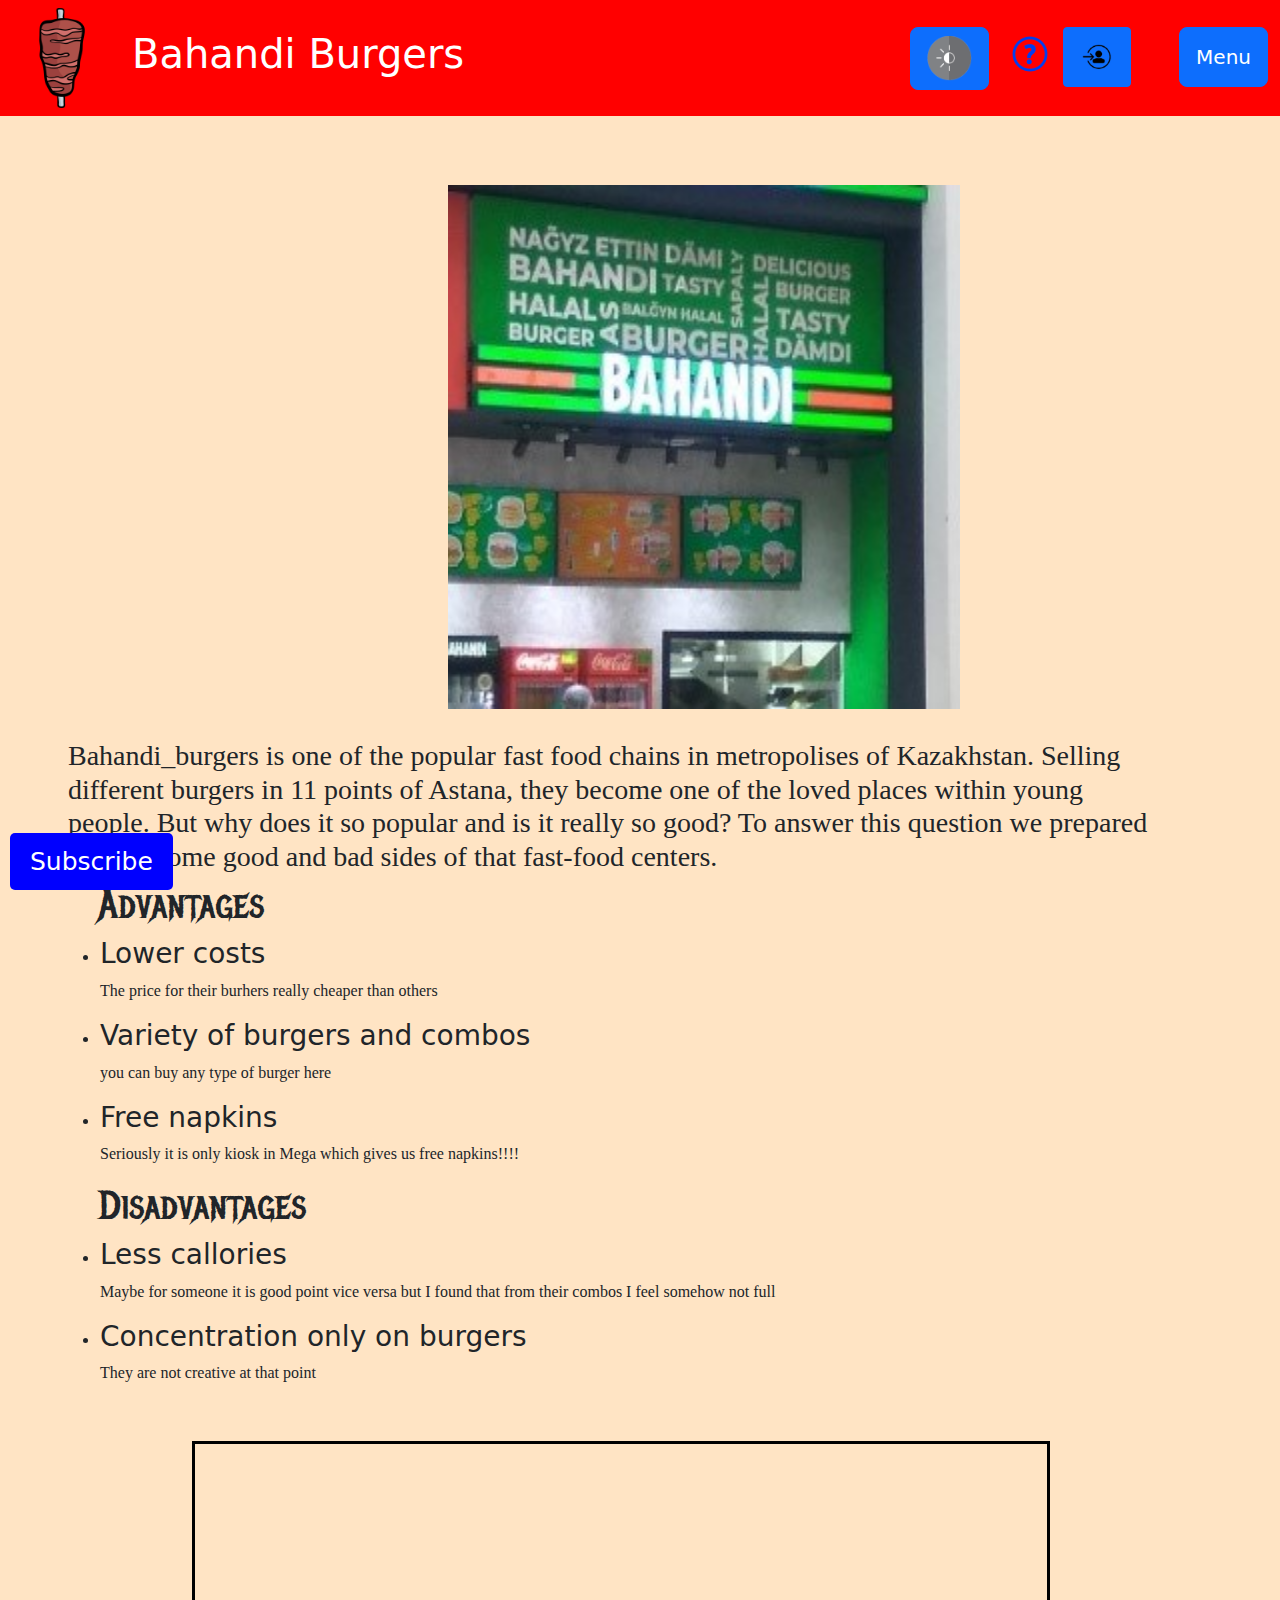
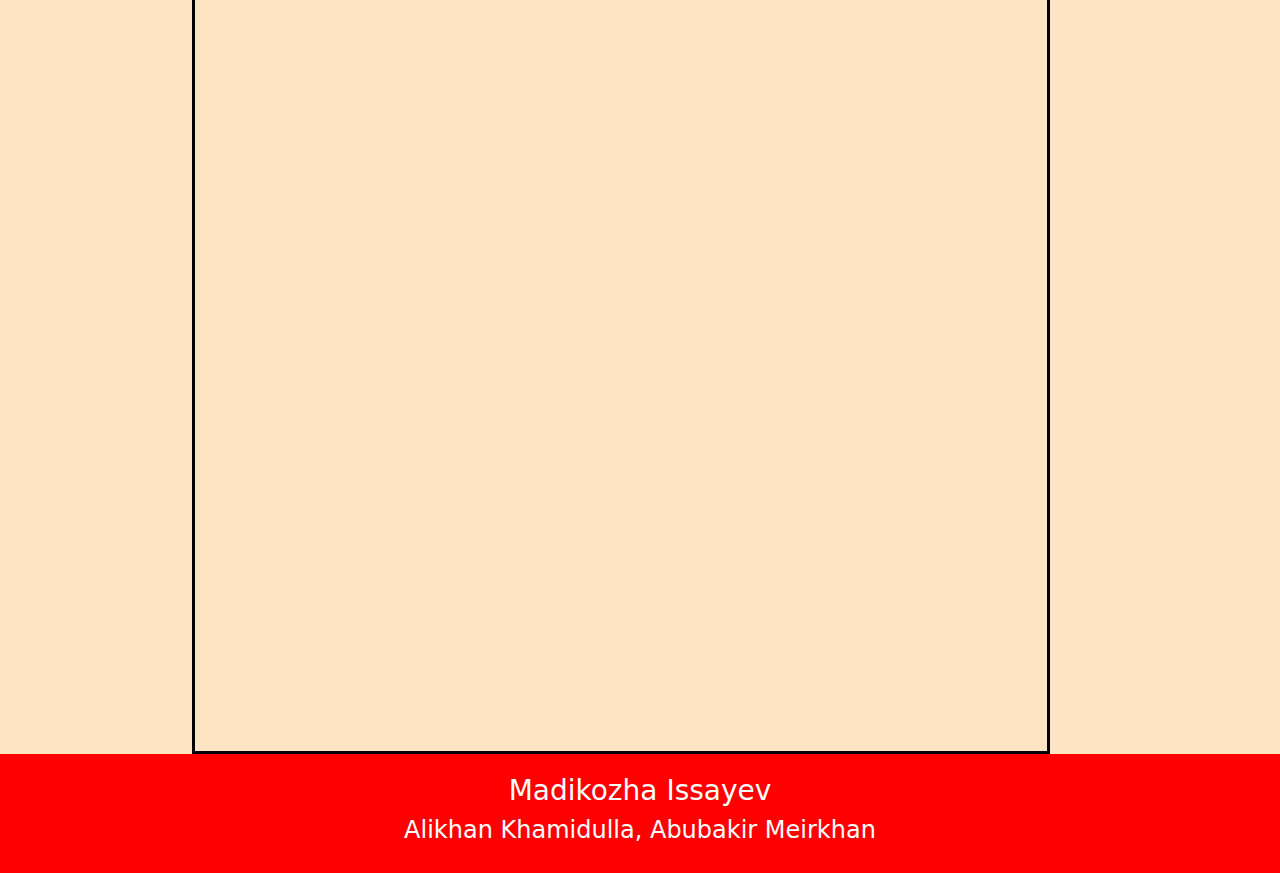
==== codes/bahandi.html @ 2fc4fcee "Merge branch 'main' into Alikhan's" ====
<!DOCTYPE html>
<html lang="en">
<head>
    <meta charset="UTF-8">
    <meta name="viewport" content="width=device-width, initial-scale=1.0">
    <title>Bahandi</title>
    <meta name="viewport" content="width=device-width, initial-scale=1">
    <link href="https://cdn.jsdelivr.net/npm/bootstrap@5.3.3/dist/css/bootstrap.min.css" rel="stylesheet" integrity="sha384-QWTKZyjpPEjISv5WaRU9OFeRpok6YctnYmDr5pNlyT2bRjXh0JMhjY6hW+ALEwIH" crossorigin="anonymous">
    <link rel = "stylesheet" href = "fails.css">
    <link rel ="stylesheet" href="for_popup.css">
    <link href='https://fonts.googleapis.com/css?family=Metal Mania' rel='stylesheet'>
    <script src="https://cdn.jsdelivr.net/npm/bootstrap@5.3.3/dist/js/bootstrap.bundle.min.js"></script>

    <script src = "scripts/general.js"></script>


    <script src="scripts/popup.js"></script>
</head>
<body class = "bodyBack">
    
    <div class = "offcanvas offcanvas-end bg-danger" id = "menu">
        <div class="offcanvas-header">
            <h1 class="offcanvas-title text-white">Main Menu</h1>
            <button type="button" class="btn-close" data-bs-dismiss="offcanvas"></button>
          </div>
          <div class="offcanvas-body">
            <div class = "navbar navbar-inverse ">
                <ul class="menu" style="list-style: none; display:flex;">
                    <li class = "navButtons"><a href="bahandi.html"><img alt="Bahandi logotype" src="images/bahandilogo.png" height="50px"></a></li>
                    <li class = "navButtons"><a href="SF.html"><img alt="SF logotype" src="images/shaurma-logo.png" height="50px"></a></li>
                    <li class = "navButtons"><a href="shekas.html"><img alt="Zhekas logotype" src="images/zhekas-logo.png" height="50px"></a></li>
                    <li class = "navButtons"><a href="orders.html" class = "navButtons">Discounts</a></li>
                    
                </ul>
            </div>
          </div>
    </div>
    <nav class = "navbar  navbar-default fixed-top" style = "background-color: red;">
    <header class="container-fluid ">
        <div class="logo" style="display: flex; align-items: center;">
            <a href="index.html">
                <img class="logoImg" alt="doneravatar" src="images/donerava.png" height="100px">
            </a>
            <h1 style="color: white; margin-left: 20px;">Bahandi Burgers</h1>
        </div>

           <div class = "col sm-4 ">
                <button class="btn btn-primary float-end btn-lg" style = "height: 60px;" type="button" data-bs-toggle="offcanvas" data-bs-target="#menu">
                    Menu
                </button>
                <a href="login.html" class = "float-end me-5">
                <button class = "btn btn-primary btn-sm">                
                    <img src="images/Login_icon.png">
                </button>
                </a>
                <button class="btn float-end">
                    <a href="FAQ.html"><img src="images/question.png"></a>
                </button>
                <button class="btn btn-lg btn-primary float-end me-2" id = "mode_btn" onclick="mode()">
                    <img src = "images/dark_mode.png" height="45px;">
                </button>
            </div>
               
    </header>
</nav>
<div style="height: 180px;">a</div>
    <div>
    <div id = "imageContainer" style="margin-left: 35%; margin-right: 31%;">
            <img class="image" src="images/bahandi_burgers.jpg" style="margin-top: 5px; margin-bottom: 10px;" alt = "bahandi_burgers in Mega silkway" height="524" width="512"> 
     </div>   

     <div id = "Content" class = "container ms-5">
        <section >
            <h3 class = "comicFont">Bahandi_burgers is one of the popular fast food chains in metropolises of Kazakhstan. Selling different burgers in 11 points of Astana, they become one of 
                the loved places within young people. But why does it so popular and is it really so good? To answer this question we prepared for you some good and bad 
                sides of that fast-food centers.                
            <h2 class = "metalFont" style="margin-left: 30px;">
                Advantages
            </h2>

            <ul>
                <li>
                    <h3>Lower costs</h3>
                    <p>The price for their burhers really cheaper than others</p>
                </li>
                <li>
                    <h3>Variety of burgers and combos</h3>
                    <p>you can buy any type of burger here</p>
                </li>
                <li>
                    <h3>Free napkins</h3>
                    <p>Seriously it is only kiosk in Mega which gives us free napkins!!!!</p>
                </li>
            </ul>

            <h2 class = "metalFont" style="margin-left: 30px;">
                Disadvantages
            </h2>

            <ul>
                <li>
                    <h3>Less callories</h3>
                    <p>Maybe for someone it is good point vice versa but I found that from their combos I feel somehow not full</p>
                </li>
                <li>
                    <h3>Concentration only on burgers</h3>
                    <p>They are not creative at that point</p>
                </li>
                
            </ul>
        </section>
     </div>
</div>
<div class = "mapContainer">
    <iframe class = "map" src="https://maps.google.com/maps?width=100%25&amp;height=100%&amp;hl=en&amp;q=bahandi%20burgers%20astana+(My%20Business%20Name)&amp;t=&amp;z=14&amp;ie=UTF8&amp;iwloc=B&amp;output=embed" allowfullscreen="" loading="lazy" referrerpolicy="no-referrer-when-downgrade"></iframe>

</div >
        <footer > 
            <div id="popup-container" >
                <button class="footer-popup-btn" onclick="togglePopup()">
                    Subscribe
                    </button>
              
                  <div id="popupOverlay" 
                       class="overlay-container">
                      <div class="popup-box">
                          <h2 style="color: blue;">Subscribe</h2>
                          <form class="form-container">
                              <p>Subscribe to our doner review team to see more reviews!</p>
                              <label class="form-label" for="email">Email:</label>
                              <input class="form-input"
                                     type="email" 
                                     placeholder="Enter Your Email"
                                     id="email" 
                                     name="email" required>
              
                              <button class="btn-submit" 
                                      type="submit">
                                Submit
                                </button>
                          </form>
              
                          <button class="btn-close-popup" 
                                  onclick="togglePopup()">
                            Close
                            </button>
                      </div>
                  </div>
              
            </div>
            <div id="bottom"  class="footers">
                        <h3>Madikozha Issayev</h3>
                <h4>Alikhan Khamidulla, Abubakir Meirkhan</h4>
            </div>
        </footer>
</body>
</html>
---- codes/fails.css ----
.container {
    display: flex;
    justify-content: space-between;
    padding: 20px;
}


.about-us {
    background-image: url(images/grey-back.png);
    background-size: cover;
    color: white;
    padding: 20px;
    height: 660px;
    margin-bottom: -20px;
    margin-top: -20px;
    margin-left: -30px;
    text-shadow: 1px 1px 2px black;  
    background-color: black;
    font-size: 27px;
    text-align: center;
}

.image-container {
    margin-top: -20px;
    margin-bottom: -25px;
    margin-right: -40px;
}
.footers{
    background-color: red; 
    color: white;
     padding: 20px; 
     text-align: center; 
     margin-bottom: -10px; 
     margin-left: -20px; 
     margin-right: -20px;
}

.headers{
    background-color: red;
    padding: 20px;
    display: flex;
    justify-content: space-between;
    align-items: center;
    margin-top: -20px;
    margin-left: -20px;
    margin-right: -20px;
    color:white;
    
}

.navButtons{
    margin-right: 20px;
    font-size: 25px;
    color: white;
    text-decoration: none;
}
.navButtons:hover{
    margin-top:10px;
    background-color:white;
    color: black;
}
button:hover{
    margin-top: 5px;
}

.bodyBack{
    background-color: bisque;
}
#imageContainer:hover{
    background-color: bisque;
    margin-top: 10px;
}


.metalFont{   
    font-family: 'Metal Mania';
    font-size: 40px;
}
p{
    font-family: Comic Sans Ms;
}
.comicFont{
    font-family: Comic Sans Ms;
}

.mapContainer{
    margin-top: 20px;
    margin-left: 15%;
    margin-right: 18%;
    border: 3px solid black;
}
.map:hover{
    box-shadow: 10px 10px 5px 2px lightblue;
    margin-top: -10px;
    margin-bottom: 10px;
}
.map{    
    height: 900px;
    width: 1000px;
}
.logoImg:hover{
    margin-top: 10px;
}
#rightContent{
    float:right;
    margin-right: 0%;
    display: block;
    height: 1000px;
}

.box {
    border: 2px solid black; 
    padding: 20px; 
    width: 300px;
    height: auto; 
    border-radius: 10px; 
    box-shadow: 3px 3px 10px rgba(0, 0, 0, 0.1); 
}
.active {
    background-color: #04AA6D;
    color: white;
  }
  .center {
    display: flex;
    justify-content: center;
    align-items: center;
    height: 100vh; 
    flex-direction: column;
}
.city {
    background-color: rgb(192, 9, 9);
    color: white;
    border: 2px solid black;
  }



.index_info{
    background-image: url(images/grey-back.png); 
    background-size: cover;
    color: white;  /* Light text to contrast the background */
    padding: 20px;
    height: 700px; 
    margin-bottom: -20px; 
    margin-top: -20px; 
    margin-left: -30px;
    text-shadow: black;
    background-color: black;
    font-size: 27px;
    text-align: center;
}


.image:hover{
    margin-top: 10px;
    margin-left: 10px;
    box-shadow: 10px 10px 50px 2px;
}


table, tr, td {
    border: 10px solid green;
}

input[type=submit]{
    height: 45px;
     width: 70px;
}
input[type=text] {
    width: 300px;
    padding: 12px 20px;
    margin: 8px 0;
    box-sizing: border-box;
}
.carousel-inner img {
    max-height: 300px; /* Set a maximum height for the images */
    width: auto; /* Maintain the aspect ratio by automatically adjusting the width */
    object-fit: cover; /* Ensure the image covers the container proportionally */
  }

  .dark-mode{
    background-color: rgb(45, 41, 41);
    color: white;
}
.child-dark-mode{
    background-color: rgb(120, 85, 85);
    color: white;
}
---- codes/for_popup.css ----
/* Scope the entire popup to a specific ID to prevent global effects */
.footer-popup-btn {
    position: fixed; /* Fixed position relative to the viewport */
    bottom: 10px; /* Distance from the bottom of the viewport */
    left: 10px;   /* Distance from the left of the viewport */
    z-index: 999; /* Make sure it stays on top */
    padding: 10px 20px;
    background-color: blue;
    color: white;
    border: none;
    border-radius: 5px;
    cursor: pointer;
    
}

#popup-container {
    font-size: 25px;
}

#popup-container .btn-open-popup {
    padding: 12px 24px;
    font-size: 18px;
    background-color: blue;
    color: #fff;
    border: none;
    border-radius: 8px;
    cursor: pointer;
    transition: background-color 0.3s ease;
}

#popup-container .btn-open-popup:hover {
    background-color: #0f98b7;
}

#popup-container .overlay-container {
    display: none;
    position: fixed;
    top: 0;
    left: 0;
    width: 100%;
    height: 100%;
    background: rgba(0, 0, 0, 0.6);
    justify-content: center;
    align-items: center;
    opacity: 0;
    transition: opacity 0.3s ease;
}

#popup-container .popup-box {
    background: #fff;
    padding: 24px;
    border-radius: 12px;
    box-shadow: 0 0 20px rgba(0, 0, 0, 0.4);
    width: 320px;
    text-align: center;
    opacity: 0;
    transform: scale(0.8);
    animation: fadeInUp 0.5s ease-out forwards;
}

#popup-container .form-container {
    display: flex;
    flex-direction: column;
}

#popup-container .form-label {
    margin-bottom: 10px;
    font-size: 16px;
    color: #444;
    text-align: left;
}

#popup-container .form-input {
    padding: 10px;
    margin-bottom: 20px;
    border: 1px solid #ccc;
    border-radius: 8px;
    font-size: 16px;
    width: 100%;
    box-sizing: border-box;
}

#popup-container .btn-submit,
#popup-container .btn-close-popup {
    padding: 12px 24px;
    border: none;
    border-radius: 8px;
    cursor: pointer;
    transition: background-color 0.3s ease, color 0.3s ease;
}

#popup-container .btn-submit {
    background-color: blue;
    color: #fff;
}

#popup-container .btn-close-popup {
    margin-top: 12px;
    background-color: #3c75e7;
    color: #fff;
}

#popup-container .btn-submit:hover,
#popup-container .btn-close-popup:hover {
    background-color: blue;
}

@keyframes fadeInUp {
    from {
        opacity: 0;
        transform: translateY(20px);
    }

    to {
        opacity: 1;
        transform: translateY(0);
    }
}

#popup-container .overlay-container.show {
    display: flex;
    opacity: 1;
}
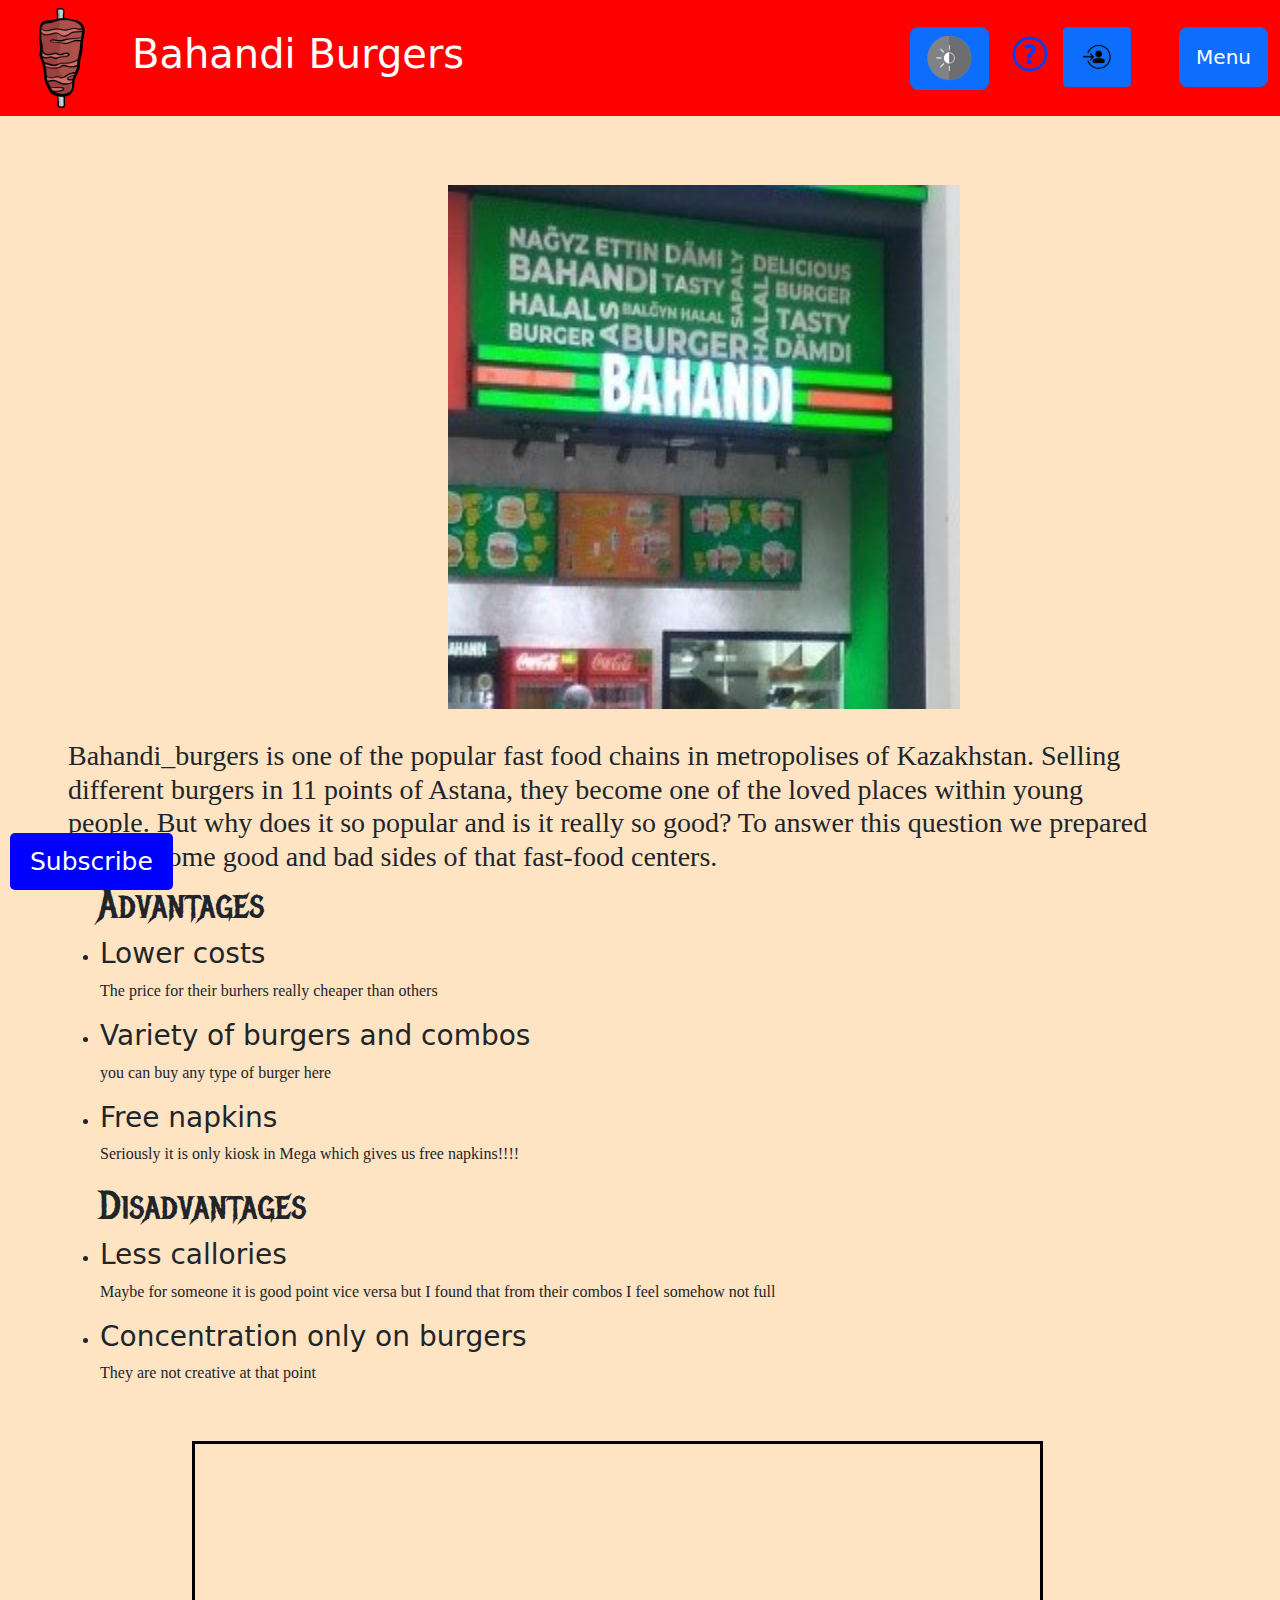
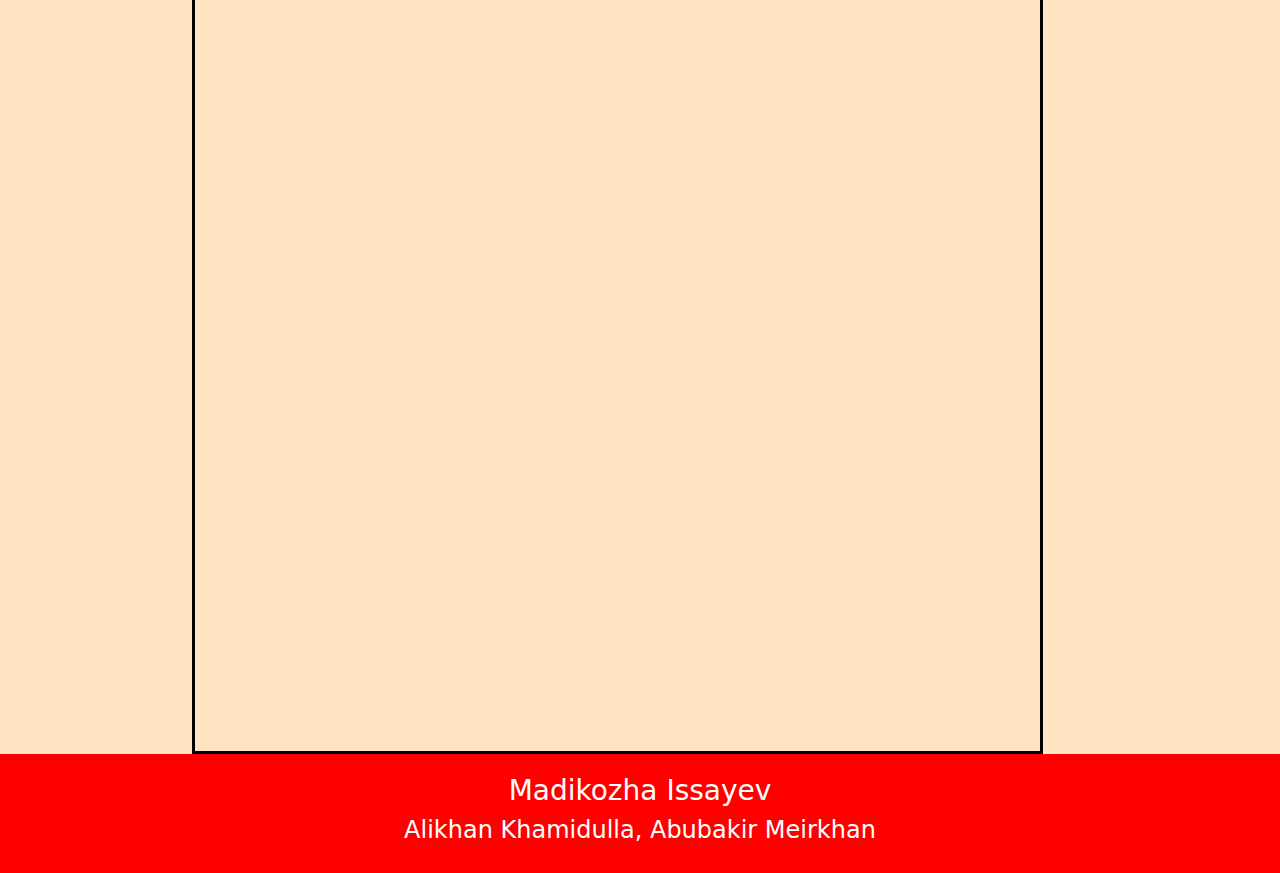
==== commit 29902517: "user page" ====
--- a/codes/bahandi.html
+++ b/codes/bahandi.html
@@ -29,6 +29,7 @@
                     <li class = "navButtons"><a href="bahandi.html"><img alt="Bahandi logotype" src="images/bahandilogo.png" height="50px"></a></li>
                     <li class = "navButtons"><a href="SF.html"><img alt="SF logotype" src="images/shaurma-logo.png" height="50px"></a></li>
                     <li class = "navButtons"><a href="shekas.html"><img alt="Zhekas logotype" src="images/zhekas-logo.png" height="50px"></a></li>
+                    <li class = "navButtons"><a href="profile.html"><img alt="Profile logo" src="images/profile.png" height="50px"></a></li>
                     <li class = "navButtons"><a href="orders.html" class = "navButtons">Discounts</a></li>
                     
                 </ul>
@@ -125,7 +126,7 @@
                        class="overlay-container">
                       <div class="popup-box">
                           <h2 style="color: blue;">Subscribe</h2>
-                          <form class="form-container">
+                          <form class="form-container" id = "form-con">
                               <p>Subscribe to our doner review team to see more reviews!</p>
                               <label class="form-label" for="email">Email:</label>
                               <input class="form-input"
@@ -134,11 +135,17 @@
                                      id="email" 
                                      name="email" required>
               
-                              <button class="btn-submit" 
-                                      type="submit">
+                              <button class="btn-submit"  onclick="popUpSubmit()"
+                                      type="button">
                                 Submit
                                 </button>
                           </form>
+        
+                          <div id = "after-form-check" >
+                            <h5 id = "pop-up-name"></h5>
+                            <form>
+                            <button class="btn btn-primary" type="submit">Submit</button></form>
+                          </div>
               
                           <button class="btn-close-popup" 
                                   onclick="togglePopup()">
--- a/codes/fails.css
+++ b/codes/fails.css
@@ -67,8 +67,7 @@
     background-color: bisque;
 }
 #imageContainer:hover{
-    background-color: bisque;
-    margin-top: 10px;
+    /* margin-top: 10px; */
 }
 
 
@@ -86,14 +85,14 @@
 .mapContainer{
     margin-top: 20px;
     margin-left: 15%;
-    margin-right: 18%;
+    margin-right: 18.5%;
     border: 3px solid black;
 }
-.map:hover{
+/* .map:hover{
     box-shadow: 10px 10px 5px 2px lightblue;
     margin-top: -10px;
     margin-bottom: 10px;
-}
+} */
 .map{    
     height: 900px;
     width: 1000px;
@@ -187,3 +186,18 @@
     color: white;
 }
 
+
+.star {
+    font-size: 40px;
+    color: gray;
+    cursor: pointer;
+}
+.star.selected {
+    color: gold;
+}
+
+#train {
+    position: relative;
+    cursor: pointer;
+  }
+
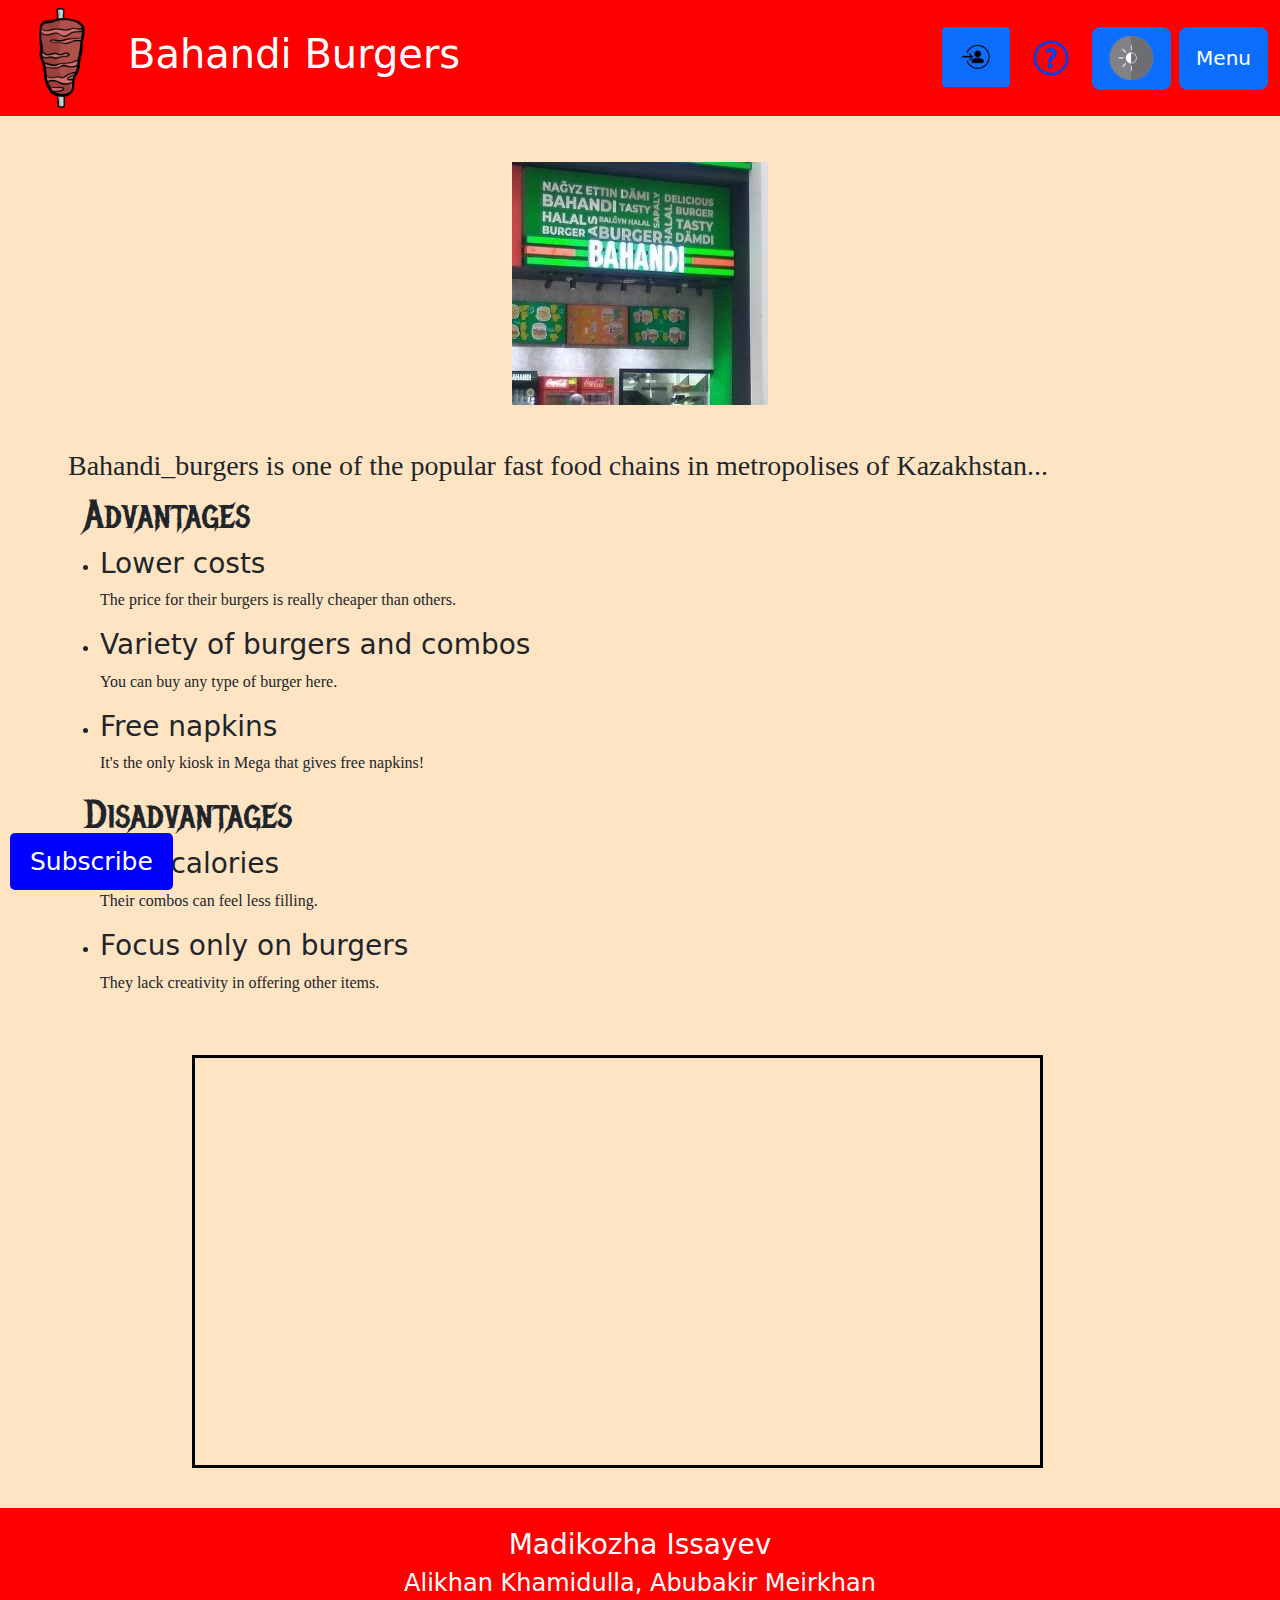
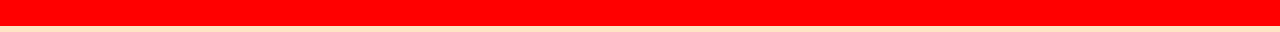
==== commit e91fef0b: "For Mobile" ====
--- a/codes/bahandi.html
+++ b/codes/bahandi.html
@@ -4,161 +4,126 @@
     <meta charset="UTF-8">
     <meta name="viewport" content="width=device-width, initial-scale=1.0">
     <title>Bahandi</title>
-    <meta name="viewport" content="width=device-width, initial-scale=1">
     <link href="https://cdn.jsdelivr.net/npm/bootstrap@5.3.3/dist/css/bootstrap.min.css" rel="stylesheet" integrity="sha384-QWTKZyjpPEjISv5WaRU9OFeRpok6YctnYmDr5pNlyT2bRjXh0JMhjY6hW+ALEwIH" crossorigin="anonymous">
-    <link rel = "stylesheet" href = "fails.css">
-    <link rel ="stylesheet" href="for_popup.css">
-    <link href='https://fonts.googleapis.com/css?family=Metal Mania' rel='stylesheet'>
+    <link rel="stylesheet" href="fails.css">
+    <link rel="stylesheet" href="for_popup.css">
+    <link href="https://fonts.googleapis.com/css?family=Metal+Mania" rel="stylesheet">
     <script src="https://cdn.jsdelivr.net/npm/bootstrap@5.3.3/dist/js/bootstrap.bundle.min.js"></script>
-
-    <script src = "scripts/general.js"></script>
-
-
+    <script src="scripts/general.js"></script>
     <script src="scripts/popup.js"></script>
 </head>
-<body class = "bodyBack">
-    
-    <div class = "offcanvas offcanvas-end bg-danger" id = "menu">
+<body class="bodyBack">
+    <!-- Offcanvas Menu -->
+    <div class="offcanvas offcanvas-end bg-danger" id="menu">
         <div class="offcanvas-header">
             <h1 class="offcanvas-title text-white">Main Menu</h1>
             <button type="button" class="btn-close" data-bs-dismiss="offcanvas"></button>
-          </div>
-          <div class="offcanvas-body">
-            <div class = "navbar navbar-inverse ">
-                <ul class="menu" style="list-style: none; display:flex;">
-                    <li class = "navButtons"><a href="bahandi.html"><img alt="Bahandi logotype" src="images/bahandilogo.png" height="50px"></a></li>
-                    <li class = "navButtons"><a href="SF.html"><img alt="SF logotype" src="images/shaurma-logo.png" height="50px"></a></li>
-                    <li class = "navButtons"><a href="shekas.html"><img alt="Zhekas logotype" src="images/zhekas-logo.png" height="50px"></a></li>
-                    <li class = "navButtons"><a href="profile.html"><img alt="Profile logo" src="images/profile.png" height="50px"></a></li>
-                    <li class = "navButtons"><a href="orders.html" class = "navButtons">Discounts</a></li>
-                    
-                </ul>
+        </div>
+        <div class="offcanvas-body">
+            <ul class="menu list-unstyled d-flex">
+                <li class="navButtons me-2"><a href="bahandi.html"><img src="images/bahandilogo.png" alt="Bahandi logo" height="50"></a></li>
+                <li class="navButtons me-2"><a href="SF.html"><img src="images/shaurma-logo.png" alt="SF logo" height="50"></a></li>
+                <li class="navButtons me-2"><a href="shekas.html"><img src="images/zhekas-logo.png" alt="Zhekas logo" height="50"></a></li>
+                <li class="navButtons me-2"><a href="profile.html"><img src="images/profile.png" alt="Profile logo" height="50"></a></li>
+                <li class="navButtons"><a href="orders.html">Discounts</a></li>
+            </ul>
+        </div>
+    </div>
+    
+    <!-- Navbar -->
+    <nav class="navbar navbar-default fixed-top" style="background-color: red;">
+        <header class="container-fluid d-flex align-items-center justify-content-between">
+            <div class="logo d-flex align-items-center">
+                <a href="index.html"><img src="images/donerava.png" class="logoImg" alt="doneravatar" height="100"></a>
+                <h1 class="ms-3 text-white">Bahandi Burgers</h1>
             </div>
-          </div>
-    </div>
-    <nav class = "navbar  navbar-default fixed-top" style = "background-color: red;">
-    <header class="container-fluid ">
-        <div class="logo" style="display: flex; align-items: center;">
-            <a href="index.html">
-                <img class="logoImg" alt="doneravatar" src="images/donerava.png" height="100px">
-            </a>
-            <h1 style="color: white; margin-left: 20px;">Bahandi Burgers</h1>
+            <div class="d-flex">
+                <a href="login.html" class="me-2"><button class="btn btn-primary btn-sm"><img src="images/Login_icon.png"></button></a>
+                <button class="btn me-2"><a href="FAQ.html"><img src="images/question.png" alt="FAQ icon"></a></button>
+                <button class="btn btn-lg btn-primary" id="mode_btn" onclick="mode()" title="Control"><img src="images/dark_mode.png" height="45"></button>
+                <button class="btn btn-primary btn-lg ms-2" data-bs-toggle="offcanvas" data-bs-target="#menu" title="Shift">Menu</button>
+            </div>
+        </header>
+    </nav>
+
+    <div style="height:50px">Aa</div>
+    <div class="mt-5 pt-5">
+        <!-- Image Container -->
+        <div id="imageContainer" class="text-center mt-3 mb-4">
+            <img src="images/bahandi_burgers.jpg" alt="Bahandi burgers in Mega Silkway" class="img-fluid" style="max-width: 90%;">
         </div>
 
-           <div class = "col sm-4 ">
-                <button class="btn btn-primary float-end btn-lg" style = "height: 60px;" type="button" data-bs-toggle="offcanvas" data-bs-target="#menu">
-                    Menu
+        <!-- Content Section -->
+        <div id="Content" class="container ms-1 ms-md-5">
+            <section>
+                <h3 class="comicFont">Bahandi_burgers is one of the popular fast food chains in metropolises of Kazakhstan...</h3>
+                <h2 class="metalFont ms-md-3">Advantages</h2>
+                <ul>
+                    <li><h3>Lower costs</h3><p>The price for their burgers is really cheaper than others.</p></li>
+                    <li><h3>Variety of burgers and combos</h3><p>You can buy any type of burger here.</p></li>
+                    <li><h3>Free napkins</h3><p>It's the only kiosk in Mega that gives free napkins!</p></li>
+                </ul>
+                <h2 class="metalFont ms-md-3">Disadvantages</h2>
+                <ul>
+                    <li><h3>Less calories</h3><p>Their combos can feel less filling.</p></li>
+                    <li><h3>Focus only on burgers</h3><p>They lack creativity in offering other items.</p></li>
+                </ul>
+            </section>
+        </div>
+    </div>
+
+    <!-- Map Container -->
+    <div class="mapContainer my-4">
+        <iframe class="map w-100" src="https://maps.google.com/maps?width=100%25&amp;height=100%&amp;hl=en&amp;q=bahandi%20burgers%20astana+(My%20Business%20Name)&amp;t=&amp;z=14&amp;ie=UTF8&amp;iwloc=B&amp;output=embed"  allowfullscreen loading="lazy" style="height: 400px;"></iframe>
+    </div>
+
+    
+        <div id="popup-container" >
+            <button class="footer-popup-btn" onclick="togglePopup()">
+                Subscribe
                 </button>
-                <a href="login.html" class = "float-end me-5">
-                <button class = "btn btn-primary btn-sm">                
-                    <img src="images/Login_icon.png">
-                </button>
-                </a>
-                <button class="btn float-end">
-                    <a href="FAQ.html"><img src="images/question.png"></a>
-                </button>
-                <button class="btn btn-lg btn-primary float-end me-2" id = "mode_btn" onclick="mode()">
-                    <img src = "images/dark_mode.png" height="45px;">
-                </button>
-            </div>
-               
-    </header>
-</nav>
-<div style="height: 180px;">a</div>
-    <div>
-    <div id = "imageContainer" style="margin-left: 35%; margin-right: 31%;">
-            <img class="image" src="images/bahandi_burgers.jpg" style="margin-top: 5px; margin-bottom: 10px;" alt = "bahandi_burgers in Mega silkway" height="524" width="512"> 
-     </div>   
+          
+              <div id="popupOverlay" 
+                   class="overlay-container">
+                  <div class="popup-box">
+                      <h2 style="color: blue;">Subscribe</h2>
+                      <form class="form-container" id = "form-con">
+                          <p>Subscribe to our doner review team to see more reviews!</p>
+                          <label class="form-label" for="email">Email:</label>
+                          <input class="form-input"
+                                 type="email" 
+                                 placeholder="Enter Your Email"
+                                 id="email" 
+                                 name="email" required>
+          
+                          <button class="btn-submit"  onclick="popUpSubmit()"
+                                  type="button">
+                            Submit
+                            </button>
+                      </form>
+    
+                      <div id = "after-form-check" >
+                        <h5 id = "pop-up-name"></h5>
+                        <form>
+                        <button class="btn btn-primary" type="submit">Submit</button></form>
+                      </div>
+          
+                      <button class="btn-close-popup" 
+                              onclick="togglePopup()">
+                        Close
+                        </button>
+                  </div>
+              </div>
+          
+        </div>
 
-     <div id = "Content" class = "container ms-5">
-        <section >
-            <h3 class = "comicFont">Bahandi_burgers is one of the popular fast food chains in metropolises of Kazakhstan. Selling different burgers in 11 points of Astana, they become one of 
-                the loved places within young people. But why does it so popular and is it really so good? To answer this question we prepared for you some good and bad 
-                sides of that fast-food centers.                
-            <h2 class = "metalFont" style="margin-left: 30px;">
-                Advantages
-            </h2>
-
-            <ul>
-                <li>
-                    <h3>Lower costs</h3>
-                    <p>The price for their burhers really cheaper than others</p>
-                </li>
-                <li>
-                    <h3>Variety of burgers and combos</h3>
-                    <p>you can buy any type of burger here</p>
-                </li>
-                <li>
-                    <h3>Free napkins</h3>
-                    <p>Seriously it is only kiosk in Mega which gives us free napkins!!!!</p>
-                </li>
-            </ul>
-
-            <h2 class = "metalFont" style="margin-left: 30px;">
-                Disadvantages
-            </h2>
-
-            <ul>
-                <li>
-                    <h3>Less callories</h3>
-                    <p>Maybe for someone it is good point vice versa but I found that from their combos I feel somehow not full</p>
-                </li>
-                <li>
-                    <h3>Concentration only on burgers</h3>
-                    <p>They are not creative at that point</p>
-                </li>
-                
-            </ul>
-        </section>
-     </div>
-</div>
-<div class = "mapContainer">
-    <iframe class = "map" src="https://maps.google.com/maps?width=100%25&amp;height=100%&amp;hl=en&amp;q=bahandi%20burgers%20astana+(My%20Business%20Name)&amp;t=&amp;z=14&amp;ie=UTF8&amp;iwloc=B&amp;output=embed" allowfullscreen="" loading="lazy" referrerpolicy="no-referrer-when-downgrade"></iframe>
-
-</div >
-        <footer > 
-            <div id="popup-container" >
-                <button class="footer-popup-btn" onclick="togglePopup()">
-                    Subscribe
-                    </button>
-              
-                  <div id="popupOverlay" 
-                       class="overlay-container">
-                      <div class="popup-box">
-                          <h2 style="color: blue;">Subscribe</h2>
-                          <form class="form-container" id = "form-con">
-                              <p>Subscribe to our doner review team to see more reviews!</p>
-                              <label class="form-label" for="email">Email:</label>
-                              <input class="form-input"
-                                     type="email" 
-                                     placeholder="Enter Your Email"
-                                     id="email" 
-                                     name="email" required>
-              
-                              <button class="btn-submit"  onclick="popUpSubmit()"
-                                      type="button">
-                                Submit
-                                </button>
-                          </form>
-        
-                          <div id = "after-form-check" >
-                            <h5 id = "pop-up-name"></h5>
-                            <form>
-                            <button class="btn btn-primary" type="submit">Submit</button></form>
-                          </div>
-              
-                          <button class="btn-close-popup" 
-                                  onclick="togglePopup()">
-                            Close
-                            </button>
-                      </div>
-                  </div>
-              
-            </div>
-            <div id="bottom"  class="footers">
-                        <h3>Madikozha Issayev</h3>
-                <h4>Alikhan Khamidulla, Abubakir Meirkhan</h4>
-            </div>
-        </footer>
+        <!-- Footer -->
+    <footer class="text-center py-3">
+        <div id="bottom" class="footers">
+            <h3>Madikozha Issayev</h3>
+            <h4>Alikhan Khamidulla, Abubakir Meirkhan</h4>
+            <div id="datetime"></div>
+        </div>
+    </footer>
 </body>
-</html>+</html>
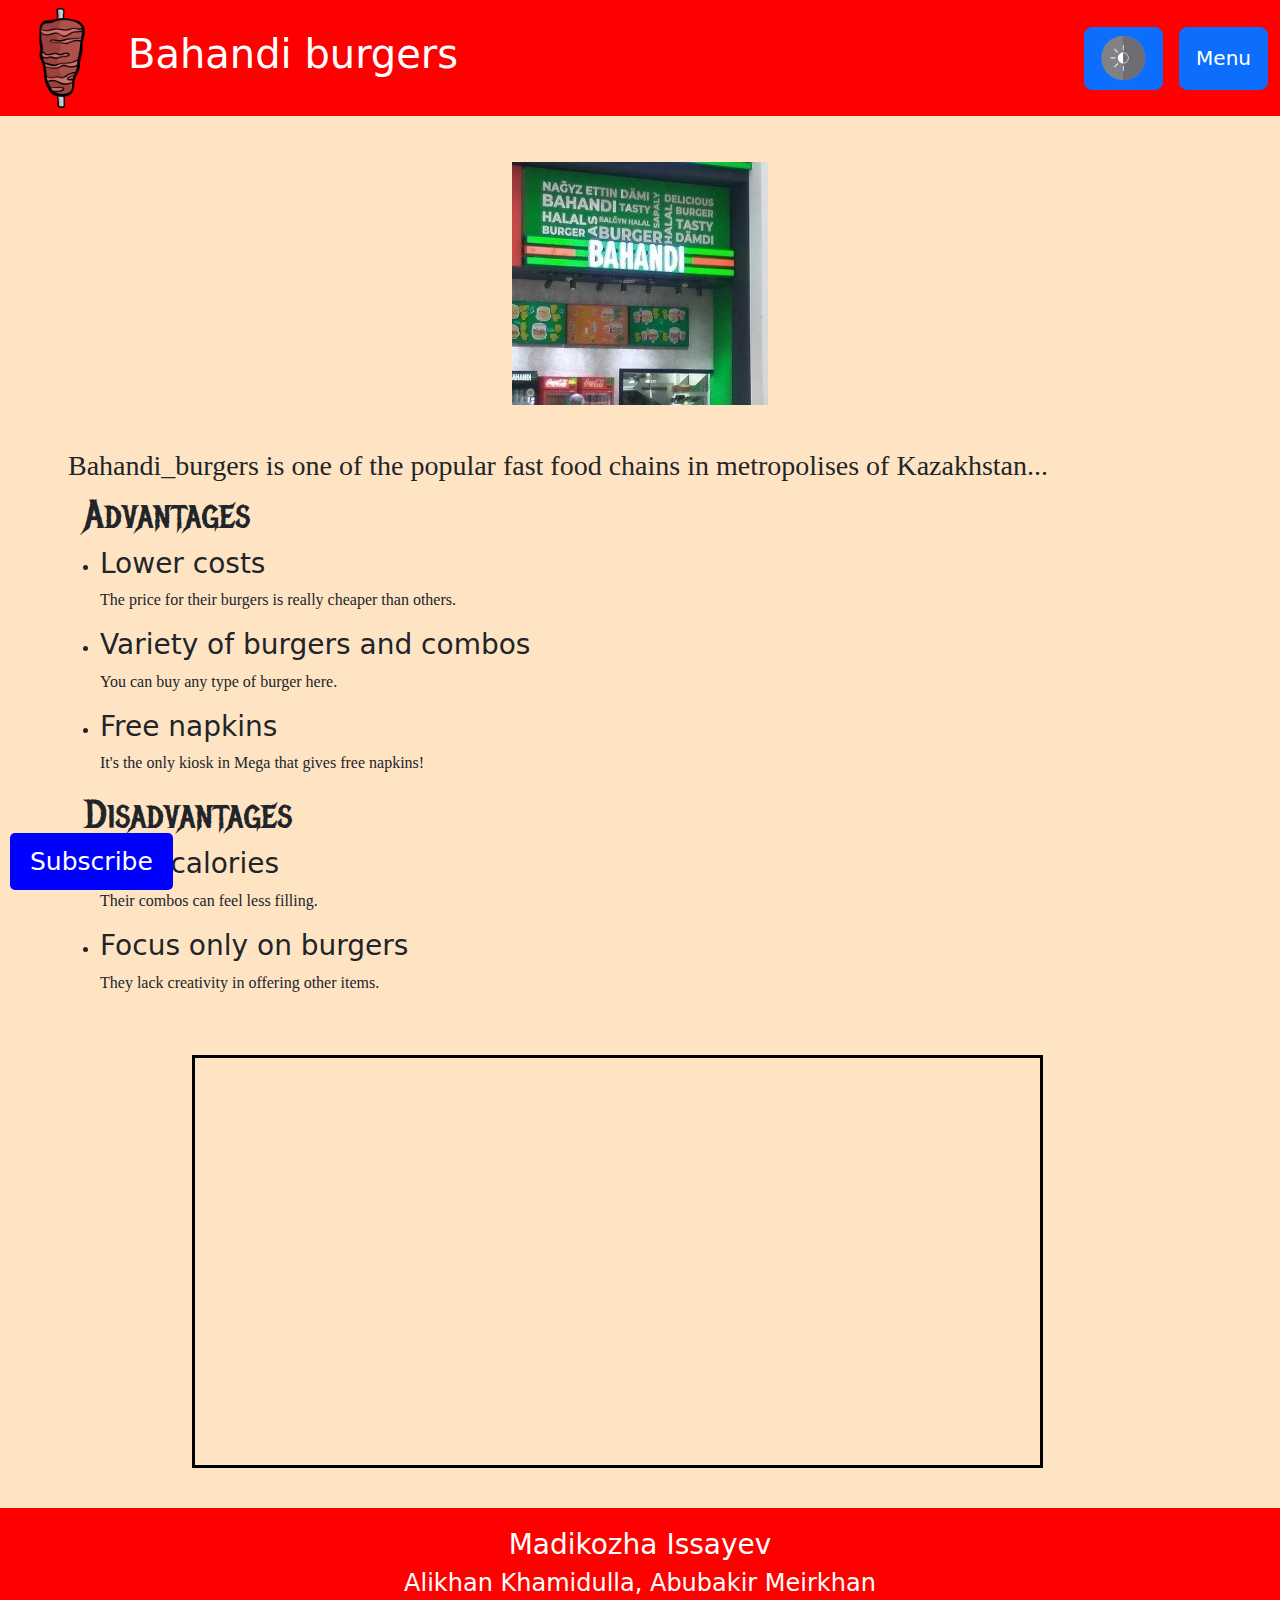
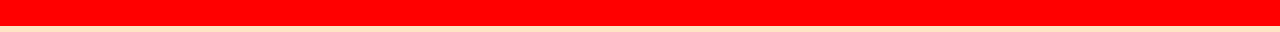
==== commit 0c9bd0e2: "navbar to everything FAq doesnt work" ====
--- a/codes/bahandi.html
+++ b/codes/bahandi.html
@@ -21,26 +21,30 @@
         </div>
         <div class="offcanvas-body">
             <ul class="menu list-unstyled d-flex">
-                <li class="navButtons me-2"><a href="bahandi.html"><img src="images/bahandilogo.png" alt="Bahandi logo" height="50"></a></li>
+                <li class="navButtons me-2"><a href="bahandi.html"><img src="images/bahandilogo.png" alt="Bahandi logo"  height="50"></a></li>
                 <li class="navButtons me-2"><a href="SF.html"><img src="images/shaurma-logo.png" alt="SF logo" height="50"></a></li>
                 <li class="navButtons me-2"><a href="shekas.html"><img src="images/zhekas-logo.png" alt="Zhekas logo" height="50"></a></li>
                 <li class="navButtons me-2"><a href="profile.html"><img src="images/profile.png" alt="Profile logo" height="50"></a></li>
                 <li class="navButtons"><a href="orders.html">Discounts</a></li>
             </ul>
+            <ul class="menu list-unstyled d-flex">
+                <li class="navButtons me-2"><a href="FAQ.html"><img src="images/question.png" alt="FAQ icon"> FAQ</a></li>
+                <li class="navButtons"><a href="login.html"><img src="images/Login_icon.png" alt="Login icon"> Login</a></li>
+            </ul>
         </div>
-    </div>
-    
-    <!-- Navbar -->
-    <nav class="navbar navbar-default fixed-top" style="background-color: red;">
-        <header class="container-fluid d-flex align-items-center justify-content-between">
-            <div class="logo d-flex align-items-center">
-                <a href="index.html"><img src="images/donerava.png" class="logoImg" alt="doneravatar" height="100"></a>
-                <h1 class="ms-3 text-white">Bahandi Burgers</h1>
-            </div>
-            <div class="d-flex">
-                <a href="login.html" class="me-2"><button class="btn btn-primary btn-sm"><img src="images/Login_icon.png"></button></a>
-                <button class="btn me-2"><a href="FAQ.html"><img src="images/question.png" alt="FAQ icon"></a></button>
-                <button class="btn btn-lg btn-primary" id="mode_btn" onclick="mode()" title="Control"><img src="images/dark_mode.png" height="45"></button>
+      </div>
+      
+      <!-- Navbar -->
+      <nav class="navbar navbar-default fixed-top" style="background-color: red;">
+          <header class="container-fluid d-flex align-items-center justify-content-between">
+              <div class="logo d-flex align-items-center">
+                  <a href="index.html"><img src="images/donerava.png" class="logoImg" alt="doneravatar" height="100"></a>
+                  <h1 class="ms-3 text-white">Bahandi burgers</h1>
+              </div>
+              <div class="d-flex">                
+                <button class="btn btn-lg btn-primary float-end me-2" id = "mode_btn" onclick="mode()" title = "Control">
+                  <img src = "images/dark_mode.png" height="45px;">
+              </button>
                 <button class="btn btn-primary btn-lg ms-2" data-bs-toggle="offcanvas" data-bs-target="#menu" title="Shift">Menu</button>
             </div>
         </header>
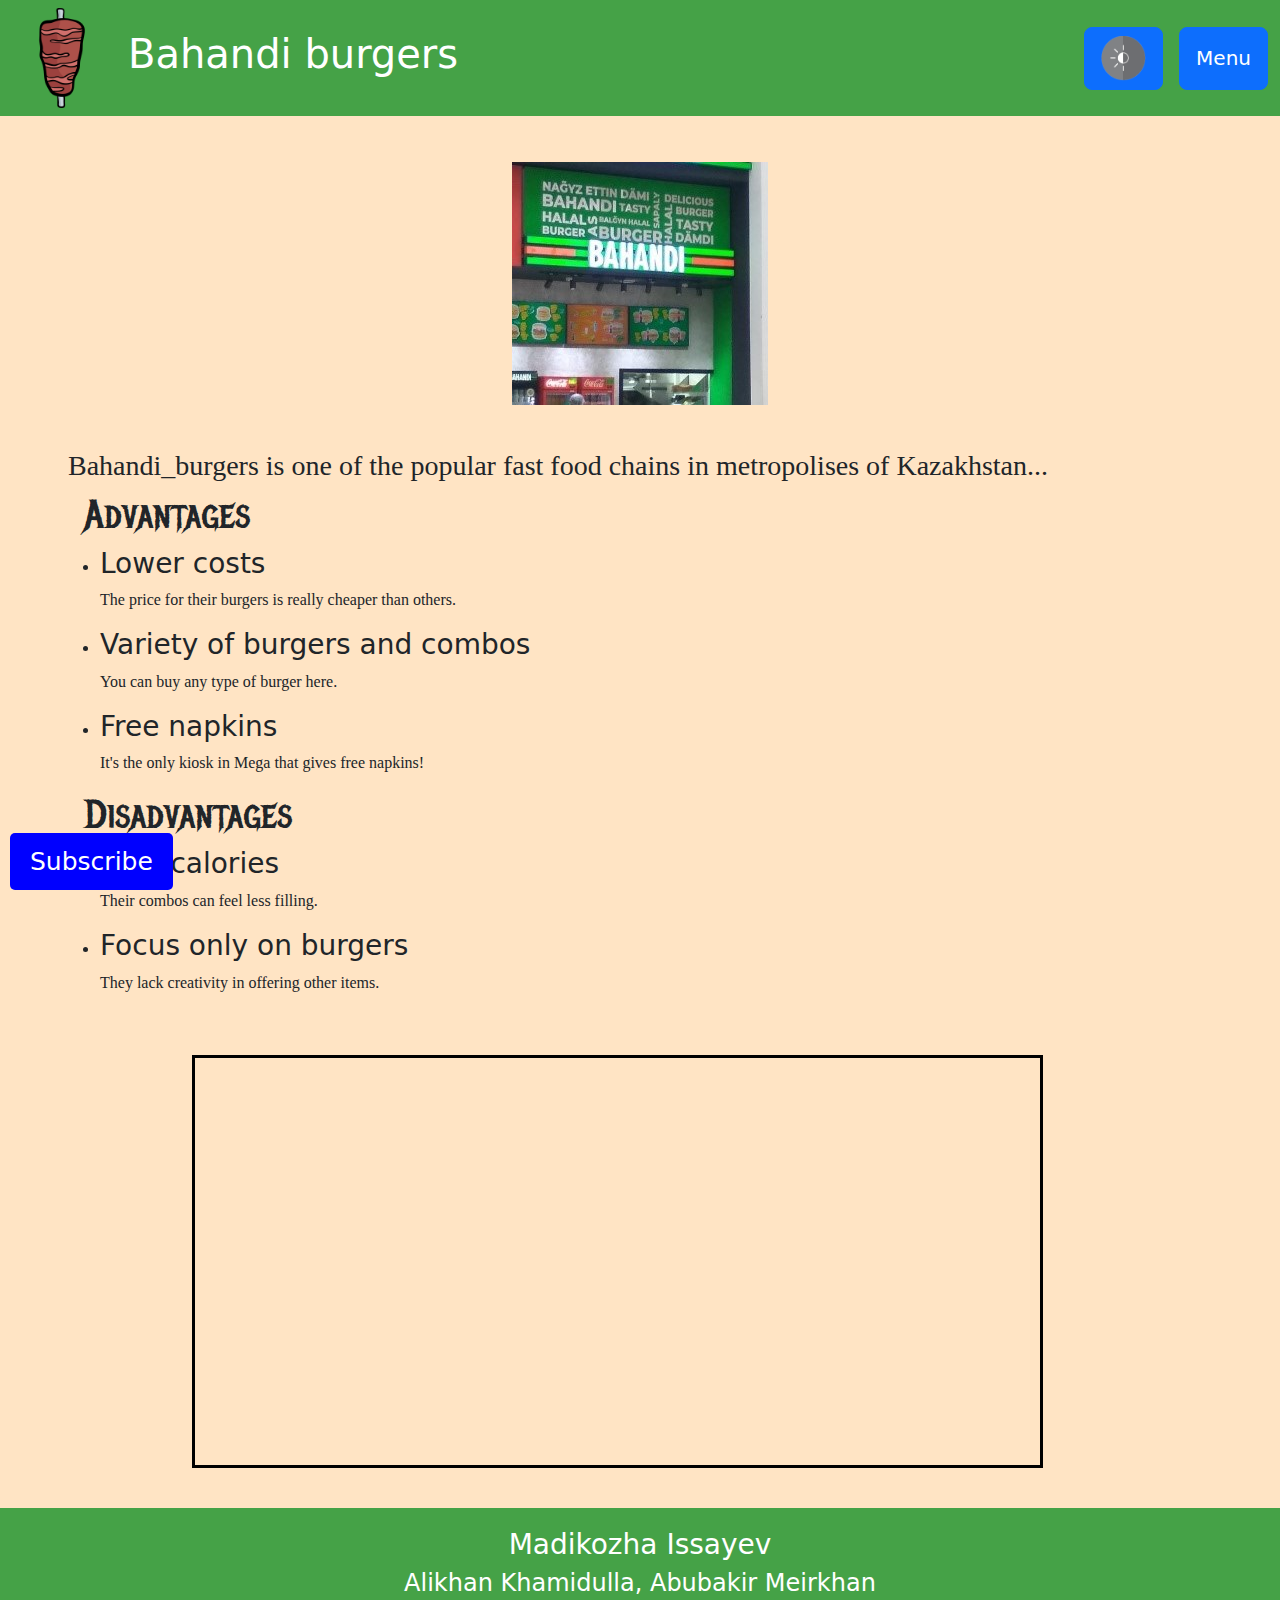
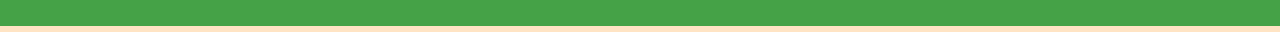
==== commit 76f8e9b2: "109 commit navbar chet tam eshe" ====
--- a/codes/bahandi.html
+++ b/codes/bahandi.html
@@ -35,7 +35,7 @@
       </div>
       
       <!-- Navbar -->
-      <nav class="navbar navbar-default fixed-top" style="background-color: red;">
+      <nav class="navbar navbar-default fixed-top" style="background-color: #45A247;">
           <header class="container-fluid d-flex align-items-center justify-content-between">
               <div class="logo d-flex align-items-center">
                   <a href="index.html"><img src="images/donerava.png" class="logoImg" alt="doneravatar" height="100"></a>
@@ -123,7 +123,7 @@
 
         <!-- Footer -->
     <footer class="text-center py-3">
-        <div id="bottom" class="footers">
+        <div id="bottom" class="footers" style="background-color: #45A247;">
             <h3>Madikozha Issayev</h3>
             <h4>Alikhan Khamidulla, Abubakir Meirkhan</h4>
             <div id="datetime"></div>
--- a/codes/fails.css
+++ b/codes/fails.css
@@ -135,16 +135,16 @@
 
 
 .index_info{
-    background-image: url(images/grey-back.png); 
+    /* background-image: url(images/grey-back.png);  */
     background-size: cover;
-    color: white;  /* Light text to contrast the background */
+    /* color: white;  Light text to contrast the background */
     padding: 20px;
     height: 700px; 
     margin-bottom: -20px; 
     margin-top: -20px; 
     margin-left: -30px;
     text-shadow: black;
-    background-color: black;
+    /* background-color: black; */
     font-size: 27px;
     text-align: center;
 }
@@ -157,8 +157,96 @@
 }
 
 
-table, tr, td {
-    border: 10px solid green;
+/* Style the table header */
+thead {
+    background-color: #28a745;  /* Green background */
+    color: white;  /* White text */
+    text-align: left;  /* Align text to the left */
+}
+
+
+/* For desktop/tablet screens, set table headers' alignment and font size */
+@media (min-width: 769px) {
+    thead {
+        font-size: 18px;  /* Larger font size for desktop */
+    }
+
+    thead th {
+        padding: 12px;  /* Increased padding for desktop */
+    }
+}
+
+
+@media (max-width: 768px) {
+    .table {
+        margin-left: 0%;
+        width: 100%;
+        margin-bottom: 0;
+    }
+
+    thead {
+        font-size: 14px; /* Reduce font size on mobile */
+        text-align: center; /* Center align text on mobile for better appearance */
+        display: block;
+    }
+
+    thead th {
+        padding: 8px; /* Adjust padding to make it more compact */
+    }
+
+    .table th, .table td {
+        padding: 8px;
+        text-align: left;
+    }
+
+    .table img {
+        max-width: 50px; /* Adjust the image size on mobile */
+        height: auto;
+    }
+
+    .table h1 {
+        font-size: 16px; /* Make headings smaller on mobile */
+    }
+
+    /* Make the price input field more responsive */
+    #priceInput {
+        width: 100%;
+        margin-left: 0;
+        margin-right: 0;
+    }
+
+    .form-check-input {
+        margin-left: 0; /* Align checkbox better on smaller screens */
+    }
+
+    /* Stack the table columns vertically for smaller screens */
+    .discountRows td {
+        display: block;
+        width: 100%;
+    }
+
+    .discountRows td label {
+        display: inline-block;
+        margin-top: 10px;
+    }
+
+    /* Hide the restaurant name in small screen sizes, show in desktop */
+    #restaurantName h1 {
+        font-size: 14px;
+        margin-top: 5px;
+    }
+
+    /* Add some space between rows for better visual appearance */
+    .discountRows {
+        margin-bottom: 15px;
+    }
+
+    label {
+        margin-left: 15%;
+    }
+    .metalFont{
+        font-size: 20px;
+    }
 }
 
 input[type=submit]{
